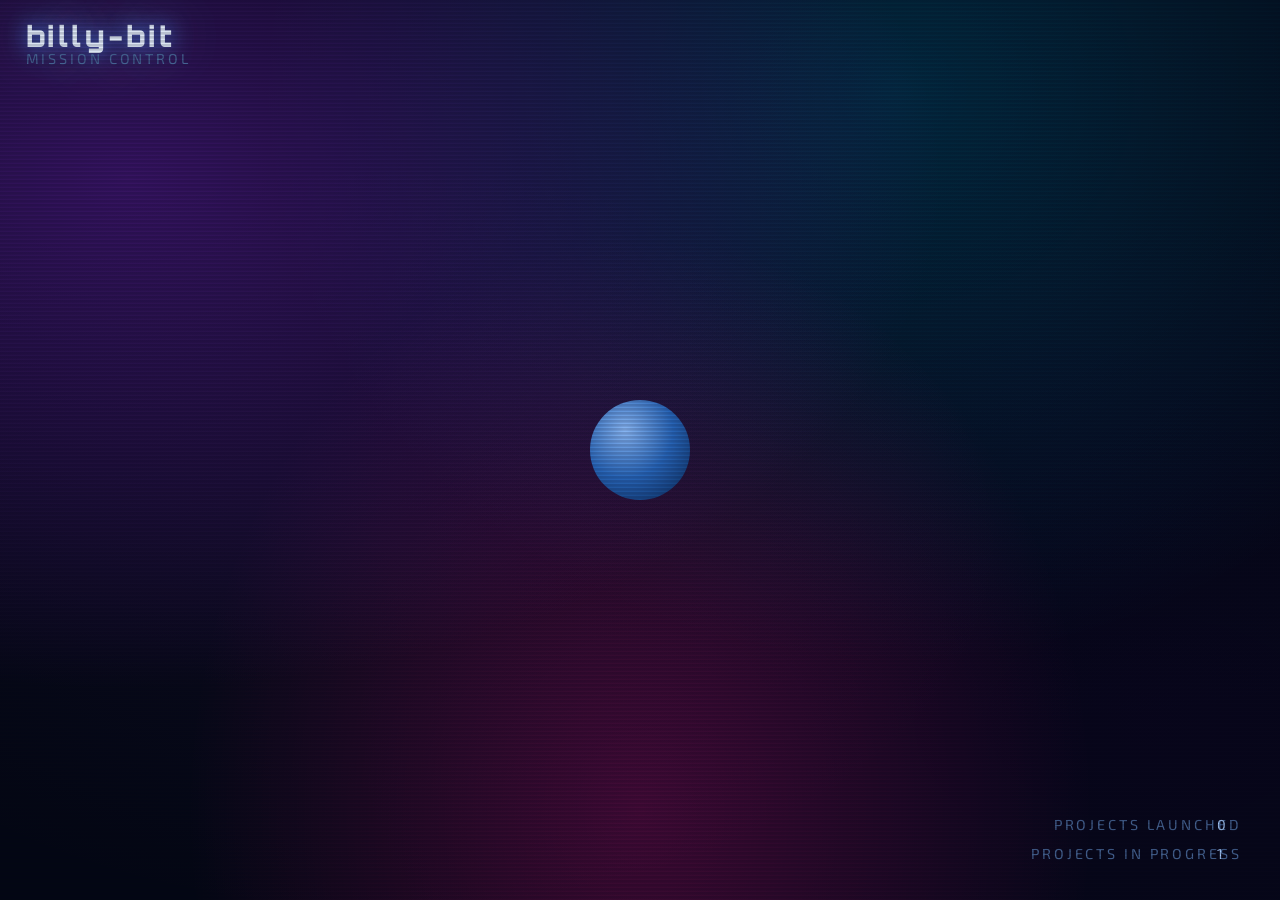
==== index.html @ a6f97881 "Refactor HTML structure and remove comments" ====
<!DOCTYPE html>
<html lang="en">
<head>
    <meta charset="UTF-8">
    <meta name="viewport" content="width=device-width, initial-scale=1.0">
    <title>Billy Bits</title>
    <!-- Basic SEO Meta Tags -->
    <meta name="description" content="Billy Bits is a hub, showcasing all the bits of his journey through code.">
    <meta name="author" content="Billy">

    <!-- Social Media Optimization (Open Graph) -->
    <meta property="og:title" content="Billy Bits - A Hub for Projects and Inspiration">
    <meta property="og:description" content="Discover the bits of Billy's journey through code, including projects, inspirations, and more.">
    <meta property="og:image" content="URL to an image for social media sharing">
    <meta property="og:url" content="billy-bit.com">
    <meta property="og:type" content="website">

    <!-- Favicon and App Icons -->
    <link rel="icon" href="roboicon.ico" type="image/x-icon">
    <link rel="apple-touch-icon" href="apple-touch-icon.png">

    <!-- Font Design -->
    <link rel="preconnect" href="https://fonts.googleapis.com">
    <link rel="preconnect" href="https://fonts.gstatic.com" crossorigin>
    <link href="https://fonts.googleapis.com/css2?family=Orbitron:wght@400..900&display=swap" rel="stylesheet">

    <link rel="preconnect" href="https://fonts.googleapis.com">
    <link rel="preconnect" href="https://fonts.gstatic.com" crossorigin>
    <link href="https://fonts.googleapis.com/css2?family=Exo+2:ital,wght@0,100..900;1,100..900&family=Orbitron:wght@400..900&display=swap" rel="stylesheet">
    <!-- Link to Stylesheet -->
    <link rel="stylesheet" href="styles.css">
</head>
<body>
  <div class="hud-tl">
    <div class="site-name">billy-bit</div>
    <div class="site-sub">mission control</div>
  </div>

  <div class="hud-br">
    <div class="project-details">
      <div class="detail-label">PROJECTS LAUNCHED</div>
      <div class="detail-label">PROJECTS IN PROGRESS</div>
    </div>
    <div class="detail-values">
      <div class="launched-value">0</div>
      <div class="pending-value">1</div>
    </div>
  </div>

  <a href="https://billy-bit.com/about" target="_blank" rel="noopener noreferrer">
    <div class="planet"></div>
  </a>

  <div class="scanlines"></div>
  <script src="scripts.js"></script>
</body>
</html>
---- styles.css ----
* {
  box-sizing: border-box;
  margin: 0;
  padding: 0;
}

body {
  margin: 0;
  padding: 0;
  height: 100vh;
  overflow: hidden;
  background: 
    radial-gradient(ellipse at 10% 20%, rgba(138, 43, 226, 0.4), transparent 50%),
    radial-gradient(ellipse at 90% 80%, rgba(75, 0, 130, 0.08), transparent 50%),
    radial-gradient(ellipse at 50% 90%, rgba(255, 20, 147, 0.26), transparent 50%),
    radial-gradient(ellipse at 70% 10%, rgba(0, 191, 255, 0.2), transparent 50%),
    radial-gradient(ellipse at 30% 60%, rgba(186, 85, 211, 0.05), transparent 50%),
    radial-gradient(ellipse at 80% 40%, rgba(25, 25, 112, 0.03), transparent 50%),
    #040814;
}

.planet {
  position: absolute;
  width: 100px;
  height: 100px;
  top: 50%;
  left: 50%;
  transform: translate(-50%, -50%);
  border-radius: 50%;
  background: radial-gradient(circle at 35% 30%, #90c0ff, #2a6abf 50%, #0a2a5a);
}

.site-name {
  left: 2%;
  top: 2%;
  position: absolute;
  font-family: 'Orbitron', sans-serif;
  font-size: clamp(1rem, 3vw, 1.8rem);
  font-weight: 900;
  color: #e8f2ff;
  letter-spacing: 0.1em;
  text-shadow: 0 0 20px rgba(74,143,255,2), 0 0 60px rgb(169, 204, 255);
}

.site-sub {
  left: 2%;
  top: 5.5%;
  position: absolute;
  font-family: 'Exo 2', sans-serif;
  font-size: clamp(0.6rem, 1.5vw, 0.9rem);
  color: #4a6a9a;
  letter-spacing: 0.2em;
  text-transform: uppercase;
}

.project-details {
  text-align: right;
  right: 3%;
  bottom: 3.5%;
  position: absolute;
  font-family: 'Exo 2', sans-serif;
  font-size: clamp(0.6rem, 1.5vw, 0.9rem);
  color: #4a6a9a;
  letter-spacing: 0.2em;
  text-transform: uppercase;
  line-height: 2;
}

.detail-values {
  text-align: left;
  right: 3%;
  bottom: 3.5%;
  position: absolute;
  font-family: 'Exo 2', sans-serif;
  font-size: clamp(0.6rem, 1.5vw, 0.9rem);
  color: #abcfff;
  letter-spacing: 0.2em;
  text-transform: uppercase;
  line-height: 2;
  transform: translateX(-110%);
}

.scanlines {
  position: fixed;
  inset: 0;
  background: repeating-linear-gradient(
    0deg,
    transparent,
    transparent 0px,
    rgba(0,0,20,0.2) 2px,
    rgba(0,0,20,0.2) 4px
  );
  pointer-events: none;
  z-index: 1000000000000000;
}

@media (max-width: 480px) {
  .project-details,
  .detail-values {
    display: none;
  }
}
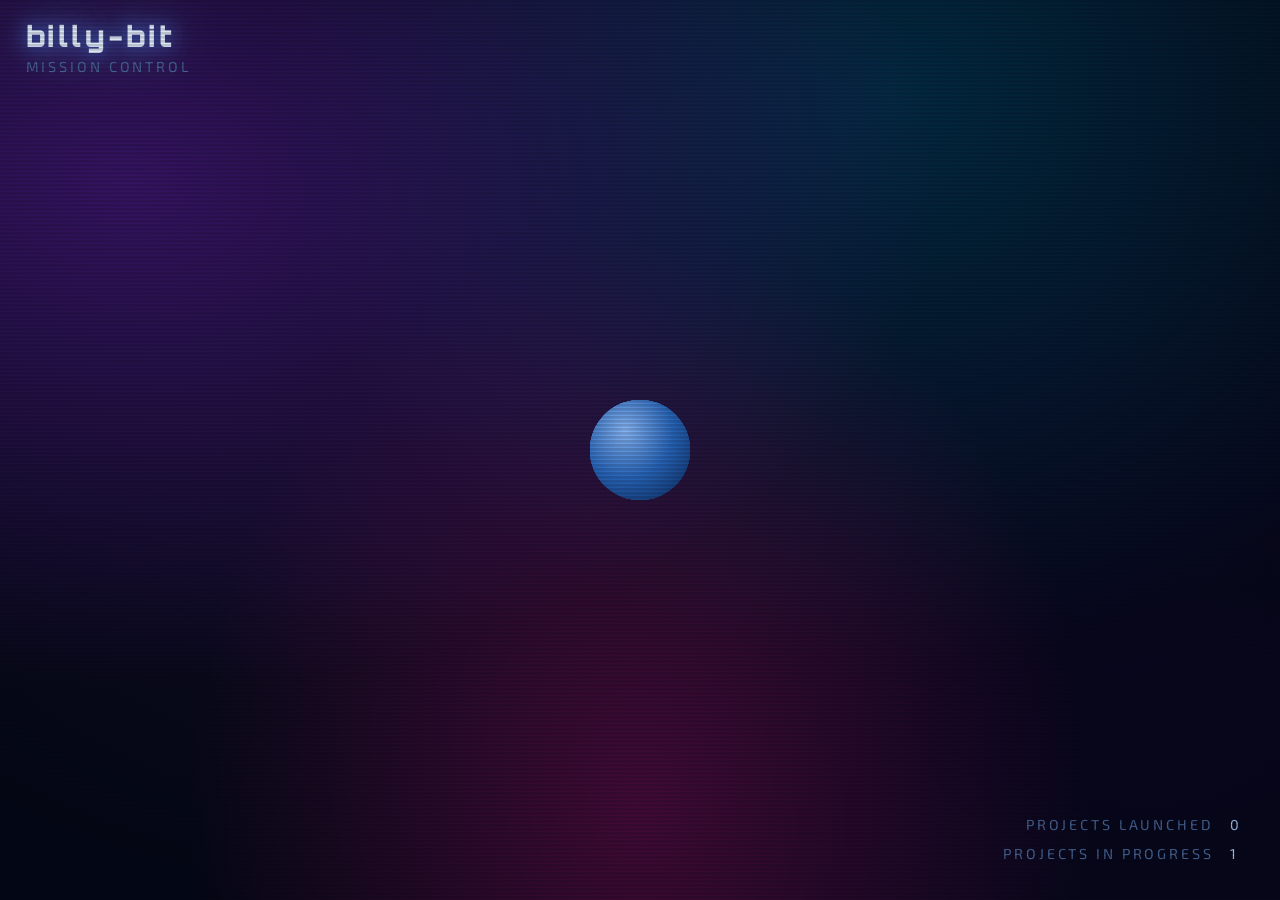
==== commit 740ae787: "Update index.html" ====
--- a/index.html
+++ b/index.html
@@ -4,54 +4,123 @@
     <meta charset="UTF-8">
     <meta name="viewport" content="width=device-width, initial-scale=1.0">
     <title>Billy Bits</title>
-    <!-- Basic SEO Meta Tags -->
-    <meta name="description" content="Billy Bits is a hub, showcasing all the bits of his journey through code.">
+    <meta name="description" content="A space-themed personal hub where every planet is a project. Built to document my coding journey and keep a record of everything I make and learn along the way. If you're just starting out and it feels overwhelming — that's the whole reason this site exists.">
     <meta name="author" content="Billy">
-
-    <!-- Social Media Optimization (Open Graph) -->
-    <meta property="og:title" content="Billy Bits - A Hub for Projects and Inspiration">
-    <meta property="og:description" content="Discover the bits of Billy's journey through code, including projects, inspirations, and more.">
-    <meta property="og:image" content="URL to an image for social media sharing">
-    <meta property="og:url" content="billy-bit.com">
+    <meta property="og:title" content="billy-bit.com">
+    <meta property="og:description" content="I quit learning to code twice. Then I started building things instead. This is where I put everything — and hopefully proof that the doing is the learning.">
+    <meta property="og:image" content="https://billy-bit.com/og-image.jpg">
+    <meta property="og:url" content="https://billy-bit.com">
     <meta property="og:type" content="website">
-
-    <!-- Favicon and App Icons -->
+    <meta name="twitter:card" content="summary_large_image">
+    <meta name="twitter:title" content="billy-bit.com">
+    <meta name="twitter:description" content="I quit learning to code twice. Then I started building things instead. This is where I put everything.">
+    <meta name="twitter:image" content="https://billy-bit.com/og-image.jpg">
     <link rel="icon" href="roboicon.ico" type="image/x-icon">
     <link rel="apple-touch-icon" href="apple-touch-icon.png">
-
-    <!-- Font Design -->
     <link rel="preconnect" href="https://fonts.googleapis.com">
     <link rel="preconnect" href="https://fonts.gstatic.com" crossorigin>
-    <link href="https://fonts.googleapis.com/css2?family=Orbitron:wght@400..900&display=swap" rel="stylesheet">
-
-    <link rel="preconnect" href="https://fonts.googleapis.com">
-    <link rel="preconnect" href="https://fonts.gstatic.com" crossorigin>
-    <link href="https://fonts.googleapis.com/css2?family=Exo+2:ital,wght@0,100..900;1,100..900&family=Orbitron:wght@400..900&display=swap" rel="stylesheet">
-    <!-- Link to Stylesheet -->
+    <link href="https://fonts.googleapis.com/css2?family=Orbitron:wght@400..900&family=Exo+2:ital,wght@0,100..900;1,100..900&display=swap" rel="stylesheet">
     <link rel="stylesheet" href="styles.css">
 </head>
 <body>
-  <div class="hud-tl">
-    <div class="site-name">billy-bit</div>
-    <div class="site-sub">mission control</div>
-  </div>
 
-  <div class="hud-br">
-    <div class="project-details">
-      <div class="detail-label">PROJECTS LAUNCHED</div>
-      <div class="detail-label">PROJECTS IN PROGRESS</div>
+    <div class="hud-tl">
+        <div class="site-name">billy-bit</div>
+        <div class="site-sub">mission control</div>
     </div>
-    <div class="detail-values">
-      <div class="launched-value">0</div>
-      <div class="pending-value">1</div>
+
+    <div class="hud-br">
+        <div class="project-details">
+            <div class="detail-label">PROJECTS LAUNCHED</div>
+            <div class="detail-label">PROJECTS IN PROGRESS</div>
+        </div>
+        <div class="detail-values">
+            <div class="launched-value">0</div>
+            <div class="pending-value">1</div>
+        </div>
     </div>
-  </div>
 
-  <a href="https://billy-bit.com/about" target="_blank" rel="noopener noreferrer">
-    <div class="planet"></div>
-  </a>
+    <div class="solar-system">
 
-  <div class="scanlines"></div>
-  <script src="scripts.js"></script>
+        <a href="https://billy-bit.com/about" target="_blank" rel="noopener noreferrer">
+            <div class="planet planet-center"></div>
+        </a>
+
+        <div class="planet-1">
+            <div class="planet-ring"></div>
+            <div class="planet-spinner">
+                <a href="#" class="planet-link">
+                    <div class="planet planet-sm"></div>
+                </a>
+            </div>
+        </div>
+
+        <div class="planet-2">
+            <div class="planet-ring"></div>
+            <div class="planet-spinner">
+                <a href="#" class="planet-link">
+                    <div class="planet planet-md"></div>
+                </a>
+            </div>
+        </div>
+
+        <div class="planet-3">
+            <div class="planet-ring"></div>
+            <div class="planet-spinner">
+                <a href="#" class="planet-link">
+                    <div class="planet planet-sm"></div>
+                </a>
+            </div>
+        </div>
+
+        <div class="planet-4">
+            <div class="planet-ring"></div>
+            <div class="planet-spinner">
+                <a href="#" class="planet-link">
+                    <div class="planet planet-lg"></div>
+                </a>
+            </div>
+        </div>
+
+        <div class="planet-5">
+            <div class="planet-ring"></div>
+            <div class="planet-spinner">
+                <a href="#" class="planet-link">
+                    <div class="planet planet-sm"></div>
+                </a>
+            </div>
+        </div>
+
+        <div class="planet-6">
+            <div class="planet-ring"></div>
+            <div class="planet-spinner">
+                <a href="#" class="planet-link">
+                    <div class="planet planet-md"></div>
+                </a>
+            </div>
+        </div>
+
+        <div class="planet-7">
+            <div class="planet-ring"></div>
+            <div class="planet-spinner">
+                <a href="#" class="planet-link">
+                    <div class="planet planet-sm"></div>
+                </a>
+            </div>
+        </div>
+
+        <div class="planet-8">
+            <div class="planet-ring"></div>
+            <div class="planet-spinner">
+                <a href="#" class="planet-link">
+                    <div class="planet planet-lg"></div>
+                </a>
+            </div>
+        </div>
+
+    </div>
+
+    <div class="scanlines"></div>
+    <script src="scripts.js"></script>
 </body>
 </html>
--- a/styles.css
+++ b/styles.css
@@ -1,102 +1,103 @@
 * {
-  box-sizing: border-box;
-  margin: 0;
-  padding: 0;
+    box-sizing: border-box;
+    margin: 0;
+    padding: 0;
 }
 
 body {
-  margin: 0;
-  padding: 0;
-  height: 100vh;
-  overflow: hidden;
-  background: 
-    radial-gradient(ellipse at 10% 20%, rgba(138, 43, 226, 0.4), transparent 50%),
-    radial-gradient(ellipse at 90% 80%, rgba(75, 0, 130, 0.08), transparent 50%),
-    radial-gradient(ellipse at 50% 90%, rgba(255, 20, 147, 0.26), transparent 50%),
-    radial-gradient(ellipse at 70% 10%, rgba(0, 191, 255, 0.2), transparent 50%),
-    radial-gradient(ellipse at 30% 60%, rgba(186, 85, 211, 0.05), transparent 50%),
-    radial-gradient(ellipse at 80% 40%, rgba(25, 25, 112, 0.03), transparent 50%),
-    #040814;
+    height: 100vh;
+    overflow: hidden;
+    background:
+        radial-gradient(ellipse at 10% 20%, rgba(138, 43, 226, 0.4), transparent 50%),
+        radial-gradient(ellipse at 90% 80%, rgba(75, 0, 130, 0.08), transparent 50%),
+        radial-gradient(ellipse at 50% 90%, rgba(255, 20, 147, 0.26), transparent 50%),
+        radial-gradient(ellipse at 70% 10%, rgba(0, 191, 255, 0.2), transparent 50%),
+        radial-gradient(ellipse at 30% 60%, rgba(186, 85, 211, 0.05), transparent 50%),
+        radial-gradient(ellipse at 80% 40%, rgba(25, 25, 112, 0.03), transparent 50%),
+        #040814;
 }
 
 .planet {
-  position: absolute;
-  width: 100px;
-  height: 100px;
-  top: 50%;
-  left: 50%;
-  transform: translate(-50%, -50%);
-  border-radius: 50%;
-  background: radial-gradient(circle at 35% 30%, #90c0ff, #2a6abf 50%, #0a2a5a);
+    position: absolute;
+    width: 100px;
+    height: 100px;
+    top: 50%;
+    left: 50%;
+    transform: translate(-50%, -50%);
+    border-radius: 50%;
+    background: radial-gradient(circle at 35% 30%, #90c0ff, #2a6abf 50%, #0a2a5a);
+}
+
+.hud-tl {
+    position: fixed;
+    left: 2%;
+    top: 2%;
 }
 
 .site-name {
-  left: 2%;
-  top: 2%;
-  position: absolute;
-  font-family: 'Orbitron', sans-serif;
-  font-size: clamp(1rem, 3vw, 1.8rem);
-  font-weight: 900;
-  color: #e8f2ff;
-  letter-spacing: 0.1em;
-  text-shadow: 0 0 20px rgba(74,143,255,2), 0 0 60px rgb(169, 204, 255);
+    font-family: 'Orbitron', sans-serif;
+    font-size: clamp(1rem, 3vw, 1.8rem);
+    font-weight: 900;
+    color: #e8f2ff;
+    letter-spacing: 0.1em;
+    text-shadow: 0 0 20px rgba(74,143,255,2), 0 0 60px rgb(169, 204, 255);
 }
 
 .site-sub {
-  left: 2%;
-  top: 5.5%;
-  position: absolute;
-  font-family: 'Exo 2', sans-serif;
-  font-size: clamp(0.6rem, 1.5vw, 0.9rem);
-  color: #4a6a9a;
-  letter-spacing: 0.2em;
-  text-transform: uppercase;
+    font-family: 'Exo 2', sans-serif;
+    font-size: clamp(0.6rem, 1.5vw, 0.9rem);
+    color: #4a6a9a;
+    letter-spacing: 0.2em;
+    text-transform: uppercase;
+    margin-top: 0.25rem;
+}
+
+.hud-br {
+    position: fixed;
+    right: 3%;
+    bottom: 3.5%;
+    display: flex;
+    flex-direction: row;
+    align-items: flex-end;
+    gap: 1rem;
 }
 
 .project-details {
-  text-align: right;
-  right: 3%;
-  bottom: 3.5%;
-  position: absolute;
-  font-family: 'Exo 2', sans-serif;
-  font-size: clamp(0.6rem, 1.5vw, 0.9rem);
-  color: #4a6a9a;
-  letter-spacing: 0.2em;
-  text-transform: uppercase;
-  line-height: 2;
+    text-align: right;
+    font-family: 'Exo 2', sans-serif;
+    font-size: clamp(0.6rem, 1.5vw, 0.9rem);
+    color: #4a6a9a;
+    letter-spacing: 0.2em;
+    text-transform: uppercase;
+    line-height: 2;
 }
 
 .detail-values {
-  text-align: left;
-  right: 3%;
-  bottom: 3.5%;
-  position: absolute;
-  font-family: 'Exo 2', sans-serif;
-  font-size: clamp(0.6rem, 1.5vw, 0.9rem);
-  color: #abcfff;
-  letter-spacing: 0.2em;
-  text-transform: uppercase;
-  line-height: 2;
-  transform: translateX(-110%);
+    text-align: left;
+    font-family: 'Exo 2', sans-serif;
+    font-size: clamp(0.6rem, 1.5vw, 0.9rem);
+    color: #abcfff;
+    letter-spacing: 0.2em;
+    text-transform: uppercase;
+    line-height: 2;
 }
 
 .scanlines {
-  position: fixed;
-  inset: 0;
-  background: repeating-linear-gradient(
-    0deg,
-    transparent,
-    transparent 0px,
-    rgba(0,0,20,0.2) 2px,
-    rgba(0,0,20,0.2) 4px
-  );
-  pointer-events: none;
-  z-index: 1000000000000000;
+    position: fixed;
+    inset: 0;
+    background: repeating-linear-gradient(
+        0deg,
+        transparent,
+        transparent 0px,
+        rgba(0,0,20,0.2) 2px,
+        rgba(0,0,20,0.2) 4px
+    );
+    pointer-events: none;
+    z-index: 1000000000000000;
 }
 
 @media (max-width: 480px) {
-  .project-details,
-  .detail-values {
-    display: none;
-  }
+    .hud-br {
+        display: none;
+    }
 }
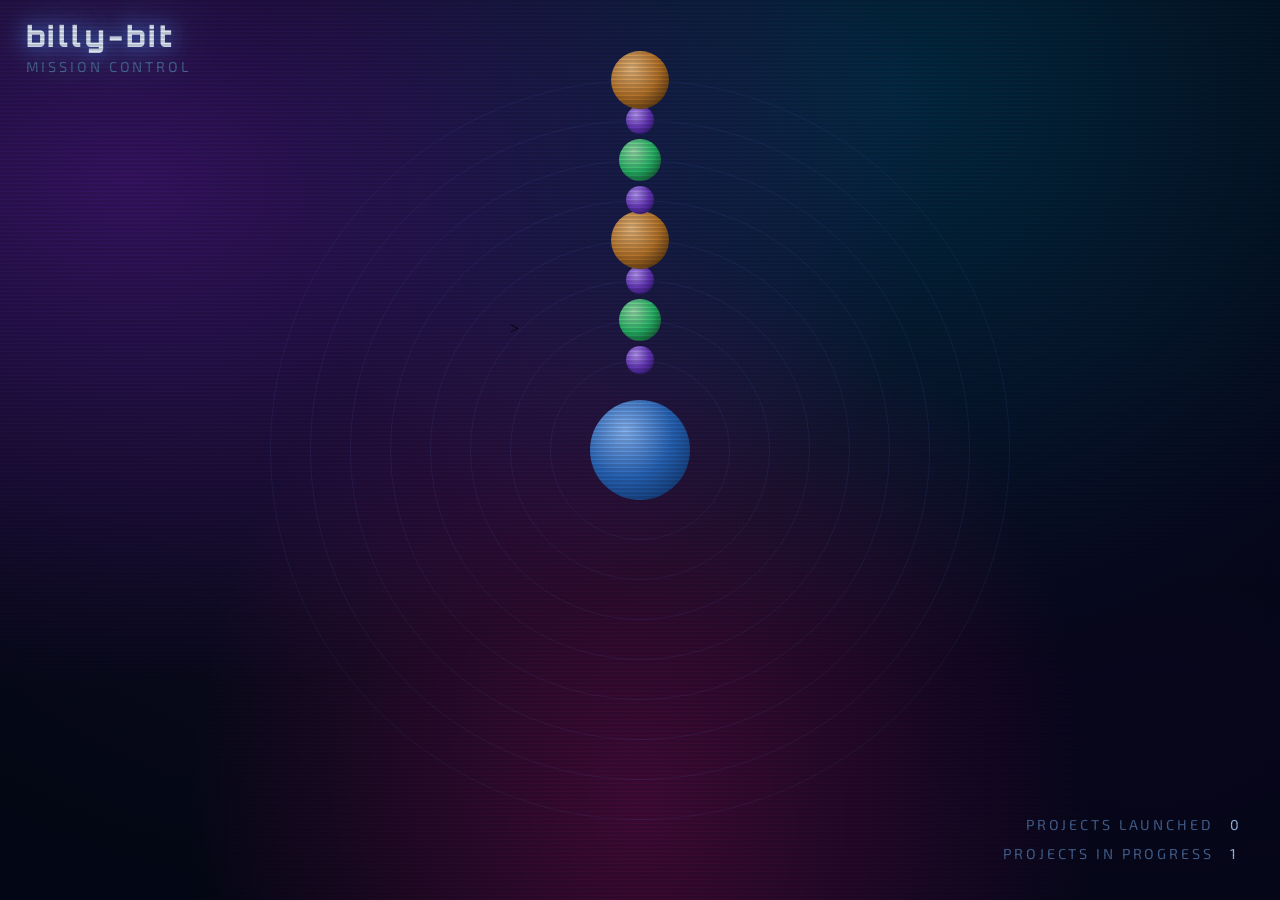
==== commit 64936eaa: "Update index.html" ====
--- a/index.html
+++ b/index.html
@@ -55,7 +55,7 @@
             </div>
         </div>
 
-        <div class="planet-2">
+        <div class="planet-2" onclick="window.location.href='https://billy-bit.com/glasshouse-mountains'">>
             <div class="planet-ring"></div>
             <div class="planet-spinner">
                 <a href="#" class="planet-link">
--- a/styles.css
+++ b/styles.css
@@ -17,7 +17,14 @@
         #040814;
 }
 
-.planet {
+.solar-system {
+    position: absolute;
+    top: 50%;
+    left: 50%;
+    transform: translate(-50%, -50%);
+}
+
+.planet-center {
     position: absolute;
     width: 100px;
     height: 100px;
@@ -26,6 +33,115 @@
     transform: translate(-50%, -50%);
     border-radius: 50%;
     background: radial-gradient(circle at 35% 30%, #90c0ff, #2a6abf 50%, #0a2a5a);
+    z-index: 10;
+    cursor: pointer;
+    transition: box-shadow 0.3s;
+}
+
+.planet-center:hover {
+    box-shadow: 0 0 30px rgba(74, 143, 255, 0.6);
+}
+
+.planet-1,
+.planet-2,
+.planet-3,
+.planet-4,
+.planet-5,
+.planet-6,
+.planet-7,
+.planet-8 {
+    position: absolute;
+    top: 40%;
+    left: 50%;
+    transform: translate(-50%, -50%);
+    border-radius: 50%;
+}
+
+.planet-1 { width: 180px;  height: 180px; }
+.planet-2 { width: 260px;  height: 260px; }
+.planet-3 { width: 340px;  height: 340px; }
+.planet-4 { width: 420px;  height: 420px; }
+.planet-5 { width: 500px;  height: 500px; }
+.planet-6 { width: 580px;  height: 580px; }
+.planet-7 { width: 660px;  height: 660px; }
+.planet-8 { width: 740px;  height: 740px; }
+
+.planet-ring {
+    position: absolute;
+    inset: 0;
+    border-radius: 50%;
+    border: 1px solid rgba(100, 150, 255, 0.1);
+}
+
+.planet-spinner {
+    position: absolute;
+    inset: 0;
+    border-radius: 50%;
+    animation: planet-spin linear infinite;
+}
+
+.planet-1 .planet-spinner { animation-duration: 12s; }
+.planet-2 .planet-spinner { animation-duration: 18s; }
+.planet-3 .planet-spinner { animation-duration: 25s; }
+.planet-4 .planet-spinner { animation-duration: 33s; }
+.planet-5 .planet-spinner { animation-duration: 42s; }
+.planet-6 .planet-spinner { animation-duration: 52s; }
+.planet-7 .planet-spinner { animation-duration: 63s; }
+.planet-8 .planet-spinner { animation-duration: 75s; }
+
+@keyframes planet-spin {
+    from { transform: rotate(0deg); }
+    to   { transform: rotate(360deg); }
+}
+
+.planet-link {
+    position: absolute;
+    top: 0;
+    left: 50%;
+    transform: translate(-50%, -50%);
+    display: block;
+}
+
+.planet {
+    border-radius: 50%;
+    transition: box-shadow 0.3s;
+    animation: counter-spin linear infinite;
+}
+
+.planet-1 .planet { animation-duration: 12s; }
+.planet-2 .planet { animation-duration: 18s; }
+.planet-3 .planet { animation-duration: 25s; }
+.planet-4 .planet { animation-duration: 33s; }
+.planet-5 .planet { animation-duration: 42s; }
+.planet-6 .planet { animation-duration: 52s; }
+.planet-7 .planet { animation-duration: 63s; }
+.planet-8 .planet { animation-duration: 75s; }
+
+@keyframes counter-spin {
+    from { transform: rotate(0deg); }
+    to   { transform: rotate(-360deg); }
+}
+
+.planet:hover {
+    box-shadow: 0 0 20px rgba(74, 143, 255, 0.5);
+}
+
+.planet-sm {
+    width: 28px;
+    height: 28px;
+    background: radial-gradient(circle at 35% 30%, #c0a0ff, #6a3abf 50%, #1a0a4a);
+}
+
+.planet-md {
+    width: 42px;
+    height: 42px;
+    background: radial-gradient(circle at 35% 30%, #a0e8b0, #2abf6a 50%, #0a2a1a);
+}
+
+.planet-lg {
+    width: 58px;
+    height: 58px;
+    background: radial-gradient(circle at 35% 30%, #f0c080, #bf7a2a 50%, #2a1a00);
 }
 
 .hud-tl {
@@ -97,7 +213,5 @@
 }
 
 @media (max-width: 480px) {
-    .hud-br {
-        display: none;
-    }
-}
+    .hud-br { display: none; }
+}
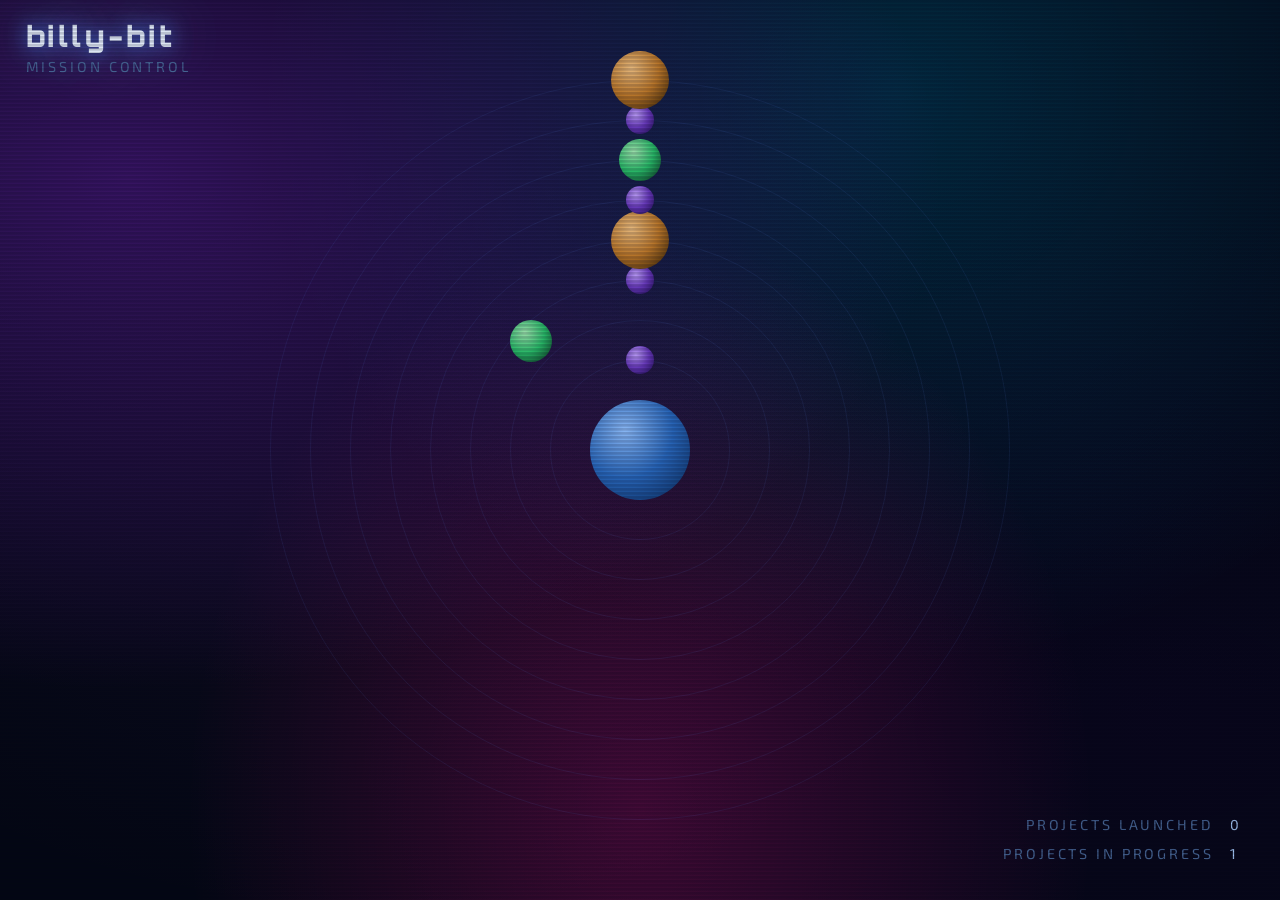
==== commit 08f17628: "Update index.html" ====
--- a/index.html
+++ b/index.html
@@ -55,12 +55,10 @@
             </div>
         </div>
 
-        <div class="planet-2" onclick="window.location.href='https://billy-bit.com/glasshouse-mountains'">>
+        <div class="planet-2">
             <div class="planet-ring"></div>
             <div class="planet-spinner">
-                <a href="#" class="planet-link">
-                    <div class="planet planet-md"></div>
-                </a>
+                <div class="planet planet-md" onclick="window.location.href='https://billy-bit.com/glasshouse-mountains'"></div>
             </div>
         </div>
 
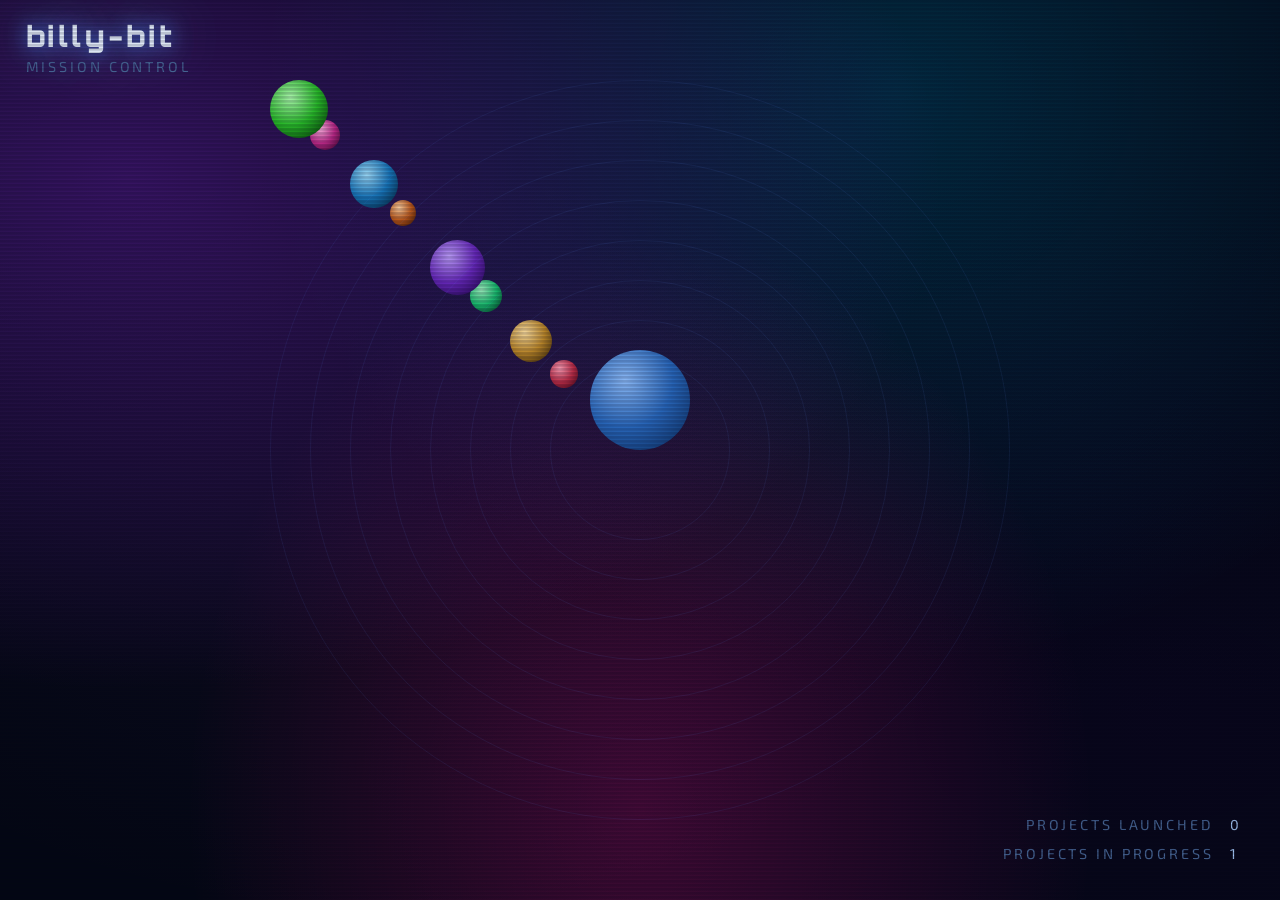
==== commit fe0b0239: "Update index.html" ====
--- a/index.html
+++ b/index.html
@@ -49,9 +49,7 @@
         <div class="planet-1">
             <div class="planet-ring"></div>
             <div class="planet-spinner">
-                <a href="#" class="planet-link">
-                    <div class="planet planet-sm"></div>
-                </a>
+                <div class="planet planet-sm"></div>
             </div>
         </div>
 
@@ -65,54 +63,42 @@
         <div class="planet-3">
             <div class="planet-ring"></div>
             <div class="planet-spinner">
-                <a href="#" class="planet-link">
-                    <div class="planet planet-sm"></div>
-                </a>
+                <div class="planet planet-sm"></div>
             </div>
         </div>
 
         <div class="planet-4">
             <div class="planet-ring"></div>
             <div class="planet-spinner">
-                <a href="#" class="planet-link">
-                    <div class="planet planet-lg"></div>
-                </a>
+                <div class="planet planet-lg"></div>
             </div>
         </div>
 
         <div class="planet-5">
             <div class="planet-ring"></div>
             <div class="planet-spinner">
-                <a href="#" class="planet-link">
-                    <div class="planet planet-sm"></div>
-                </a>
+                <div class="planet planet-sm"></div>
             </div>
         </div>
 
         <div class="planet-6">
             <div class="planet-ring"></div>
             <div class="planet-spinner">
-                <a href="#" class="planet-link">
-                    <div class="planet planet-md"></div>
-                </a>
+                <div class="planet planet-md"></div>
             </div>
         </div>
 
         <div class="planet-7">
             <div class="planet-ring"></div>
             <div class="planet-spinner">
-                <a href="#" class="planet-link">
-                    <div class="planet planet-sm"></div>
-                </a>
+                <div class="planet planet-sm"></div>
             </div>
         </div>
 
         <div class="planet-8">
             <div class="planet-ring"></div>
             <div class="planet-spinner">
-                <a href="#" class="planet-link">
-                    <div class="planet planet-lg"></div>
-                </a>
+                <div class="planet planet-lg"></div>
             </div>
         </div>
 
--- a/styles.css
+++ b/styles.css
@@ -51,7 +51,7 @@
 .planet-7,
 .planet-8 {
     position: absolute;
-    top: 40%;
+    top: 50%;
     left: 50%;
     transform: translate(-50%, -50%);
     border-radius: 50%;
@@ -74,20 +74,21 @@
 }
 
 .planet-spinner {
+    pointer-events: none;
     position: absolute;
     inset: 0;
     border-radius: 50%;
     animation: planet-spin linear infinite;
 }
 
-.planet-1 .planet-spinner { animation-duration: 12s; }
-.planet-2 .planet-spinner { animation-duration: 18s; }
-.planet-3 .planet-spinner { animation-duration: 25s; }
-.planet-4 .planet-spinner { animation-duration: 33s; }
-.planet-5 .planet-spinner { animation-duration: 42s; }
-.planet-6 .planet-spinner { animation-duration: 52s; }
-.planet-7 .planet-spinner { animation-duration: 63s; }
-.planet-8 .planet-spinner { animation-duration: 75s; }
+.planet-1 .planet-spinner { animation-duration: 12s; animation-delay: -3s; }
+.planet-2 .planet-spinner { animation-duration: 18s; animation-delay: -7s; }
+.planet-3 .planet-spinner { animation-duration: 25s; animation-delay: -11s; }
+.planet-4 .planet-spinner { animation-duration: 33s; animation-delay: -5s; }
+.planet-5 .planet-spinner { animation-duration: 42s; animation-delay: -19s; }
+.planet-6 .planet-spinner { animation-duration: 52s; animation-delay: -23s; }
+.planet-7 .planet-spinner { animation-duration: 63s; animation-delay: -31s; }
+.planet-8 .planet-spinner { animation-duration: 75s; animation-delay: -14s; }
 
 @keyframes planet-spin {
     from { transform: rotate(0deg); }
@@ -106,16 +107,20 @@
     border-radius: 50%;
     transition: box-shadow 0.3s;
     animation: counter-spin linear infinite;
-}
-
-.planet-1 .planet { animation-duration: 12s; }
-.planet-2 .planet { animation-duration: 18s; }
-.planet-3 .planet { animation-duration: 25s; }
-.planet-4 .planet { animation-duration: 33s; }
-.planet-5 .planet { animation-duration: 42s; }
-.planet-6 .planet { animation-duration: 52s; }
-.planet-7 .planet { animation-duration: 63s; }
-.planet-8 .planet { animation-duration: 75s; }
+    cursor: pointer;
+    pointer-events: all;
+    position: relative;
+    z-index: 10;
+}
+
+.planet-1 .planet { animation-duration: 12s; animation-delay: -3s; }
+.planet-2 .planet { animation-duration: 18s; animation-delay: -7s; }
+.planet-3 .planet { animation-duration: 25s; animation-delay: -11s; }
+.planet-4 .planet { animation-duration: 33s; animation-delay: -5s; }
+.planet-5 .planet { animation-duration: 42s; animation-delay: -19s; }
+.planet-6 .planet { animation-duration: 52s; animation-delay: -23s; }
+.planet-7 .planet { animation-duration: 63s; animation-delay: -31s; }
+.planet-8 .planet { animation-duration: 75s; animation-delay: -14s; }
 
 @keyframes counter-spin {
     from { transform: rotate(0deg); }
@@ -126,22 +131,37 @@
     box-shadow: 0 0 20px rgba(74, 143, 255, 0.5);
 }
 
-.planet-sm {
-    width: 28px;
-    height: 28px;
-    background: radial-gradient(circle at 35% 30%, #c0a0ff, #6a3abf 50%, #1a0a4a);
-}
-
-.planet-md {
-    width: 42px;
-    height: 42px;
-    background: radial-gradient(circle at 35% 30%, #a0e8b0, #2abf6a 50%, #0a2a1a);
-}
-
-.planet-lg {
-    width: 58px;
-    height: 58px;
-    background: radial-gradient(circle at 35% 30%, #f0c080, #bf7a2a 50%, #2a1a00);
+.planet-1 .planet {
+    width: 28px; height: 28px;
+    background: radial-gradient(circle at 35% 30%, #ff9eb5, #c0304a 50%, #3a0010);
+}
+.planet-2 .planet {
+    width: 42px; height: 42px;
+    background: radial-gradient(circle at 35% 30%, #ffe0a0, #bf8a2a 50%, #2a1a00);
+}
+.planet-3 .planet {
+    width: 32px; height: 32px;
+    background: radial-gradient(circle at 35% 30%, #a0f0c0, #1abf70 50%, #002a18);
+}
+.planet-4 .planet {
+    width: 55px; height: 55px;
+    background: radial-gradient(circle at 35% 30%, #c0a0ff, #6a2abf 50%, #1a0040);
+}
+.planet-5 .planet {
+    width: 26px; height: 26px;
+    background: radial-gradient(circle at 35% 30%, #ffd0a0, #bf5a1a 50%, #2a0e00);
+}
+.planet-6 .planet {
+    width: 48px; height: 48px;
+    background: radial-gradient(circle at 35% 30%, #a0e0ff, #1a7abf 50%, #001a2a);
+}
+.planet-7 .planet {
+    width: 30px; height: 30px;
+    background: radial-gradient(circle at 35% 30%, #ffb0e0, #bf2a8a 50%, #2a0020);
+}
+.planet-8 .planet {
+    width: 58px; height: 58px;
+    background: radial-gradient(circle at 35% 30%, #b0ffb0, #2abf2a 50%, #002a00);
 }
 
 .hud-tl {
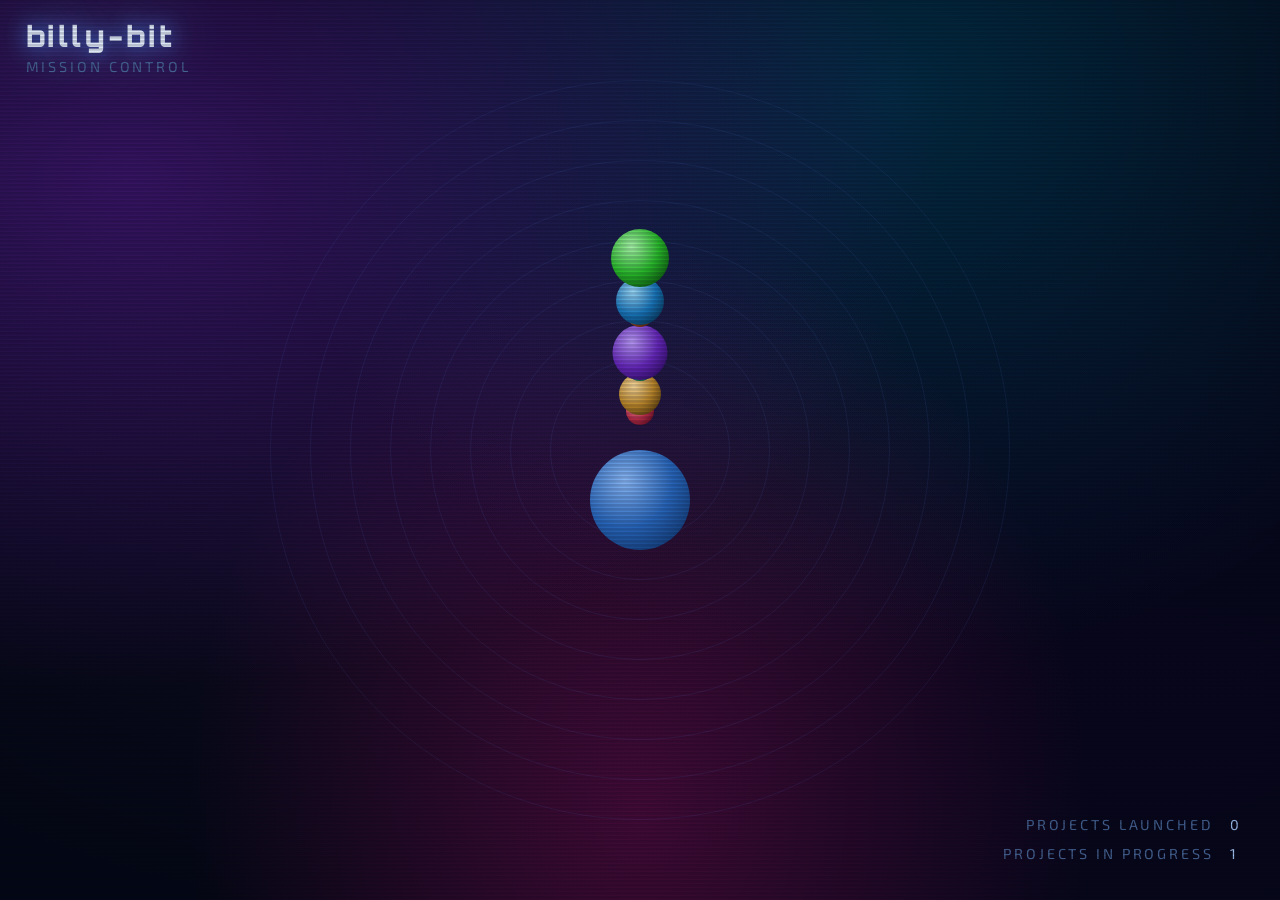
==== commit 69c81669: "Update index.html" ====
--- a/index.html
+++ b/index.html
@@ -46,60 +46,36 @@
             <div class="planet planet-center"></div>
         </a>
 
-        <div class="planet-1">
-            <div class="planet-ring"></div>
-            <div class="planet-spinner">
-                <div class="planet planet-sm"></div>
-            </div>
+        <div class="orbit orbit-1">
+            <div class="planet p1" onclick="window.location.href='#'"></div>
         </div>
 
-        <div class="planet-2">
-            <div class="planet-ring"></div>
-            <div class="planet-spinner">
-                <div class="planet planet-md" onclick="window.location.href='https://billy-bit.com/glasshouse-mountains'"></div>
-            </div>
+        <div class="orbit orbit-2">
+            <div class="planet p2" onclick="window.location.href='https://billy-bit.com/glasshouse-mountains'"></div>
         </div>
 
-        <div class="planet-3">
-            <div class="planet-ring"></div>
-            <div class="planet-spinner">
-                <div class="planet planet-sm"></div>
-            </div>
+        <div class="orbit orbit-3">
+            <div class="planet p3" onclick="window.location.href='#'"></div>
         </div>
 
-        <div class="planet-4">
-            <div class="planet-ring"></div>
-            <div class="planet-spinner">
-                <div class="planet planet-lg"></div>
-            </div>
+        <div class="orbit orbit-4">
+            <div class="planet p4" onclick="window.location.href='#'"></div>
         </div>
 
-        <div class="planet-5">
-            <div class="planet-ring"></div>
-            <div class="planet-spinner">
-                <div class="planet planet-sm"></div>
-            </div>
+        <div class="orbit orbit-5">
+            <div class="planet p5" onclick="window.location.href='#'"></div>
         </div>
 
-        <div class="planet-6">
-            <div class="planet-ring"></div>
-            <div class="planet-spinner">
-                <div class="planet planet-md"></div>
-            </div>
+        <div class="orbit orbit-6">
+            <div class="planet p6" onclick="window.location.href='#'"></div>
         </div>
 
-        <div class="planet-7">
-            <div class="planet-ring"></div>
-            <div class="planet-spinner">
-                <div class="planet planet-sm"></div>
-            </div>
+        <div class="orbit orbit-7">
+            <div class="planet p7" onclick="window.location.href='#'"></div>
         </div>
 
-        <div class="planet-8">
-            <div class="planet-ring"></div>
-            <div class="planet-spinner">
-                <div class="planet planet-lg"></div>
-            </div>
+        <div class="orbit orbit-8">
+            <div class="planet p8" onclick="window.location.href='#'"></div>
         </div>
 
     </div>
--- a/styles.css
+++ b/styles.css
@@ -17,6 +17,7 @@
         #040814;
 }
 
+/* ── SOLAR SYSTEM CENTRE ── */
 .solar-system {
     position: absolute;
     top: 50%;
@@ -24,6 +25,7 @@
     transform: translate(-50%, -50%);
 }
 
+/* ── CENTRE PLANET ── */
 .planet-center {
     position: absolute;
     width: 100px;
@@ -42,128 +44,88 @@
     box-shadow: 0 0 30px rgba(74, 143, 255, 0.6);
 }
 
-.planet-1,
-.planet-2,
-.planet-3,
-.planet-4,
-.planet-5,
-.planet-6,
-.planet-7,
-.planet-8 {
+/* ── ORBIT RINGS ── */
+/* Each orbit is a circle centred on the solar system.
+   It spins, and the planet sits at the top of it. */
+.orbit {
     position: absolute;
     top: 50%;
     left: 50%;
-    transform: translate(-50%, -50%);
-    border-radius: 50%;
-}
-
-.planet-1 { width: 180px;  height: 180px; }
-.planet-2 { width: 260px;  height: 260px; }
-.planet-3 { width: 340px;  height: 340px; }
-.planet-4 { width: 420px;  height: 420px; }
-.planet-5 { width: 500px;  height: 500px; }
-.planet-6 { width: 580px;  height: 580px; }
-.planet-7 { width: 660px;  height: 660px; }
-.planet-8 { width: 740px;  height: 740px; }
-
-.planet-ring {
-    position: absolute;
-    inset: 0;
     border-radius: 50%;
     border: 1px solid rgba(100, 150, 255, 0.1);
-}
-
-.planet-spinner {
+    animation: spin linear infinite;
+    /* shift up by half height so planet starts at top */
+    transform: translate(-50%, -50%);
     pointer-events: none;
-    position: absolute;
-    inset: 0;
+}
+
+.orbit-1 { width: 180px; height: 180px; animation-duration: 12s; animation-delay: -3s; }
+.orbit-2 { width: 260px; height: 260px; animation-duration: 18s; animation-delay: -7s; }
+.orbit-3 { width: 340px; height: 340px; animation-duration: 25s; animation-delay: -11s; }
+.orbit-4 { width: 420px; height: 420px; animation-duration: 33s; animation-delay: -5s; }
+.orbit-5 { width: 500px; height: 500px; animation-duration: 42s; animation-delay: -19s; }
+.orbit-6 { width: 580px; height: 580px; animation-duration: 52s; animation-delay: -23s; }
+.orbit-7 { width: 660px; height: 660px; animation-duration: 63s; animation-delay: -31s; }
+.orbit-8 { width: 740px; height: 740px; animation-duration: 75s; animation-delay: -14s; }
+
+@keyframes spin {
+    from { transform: translate(-50%, -50%) rotate(0deg); }
+    to   { transform: translate(-50%, -50%) rotate(360deg); }
+}
+
+/* ── PLANETS ── */
+/* Planet sits at top-centre of its orbit ring */
+.planet {
+    position: absolute;
+    top: 20%;
+    left: 50%;
+    transform: translateX(-50%);
     border-radius: 50%;
-    animation: planet-spin linear infinite;
-}
-
-.planet-1 .planet-spinner { animation-duration: 12s; animation-delay: -3s; }
-.planet-2 .planet-spinner { animation-duration: 18s; animation-delay: -7s; }
-.planet-3 .planet-spinner { animation-duration: 25s; animation-delay: -11s; }
-.planet-4 .planet-spinner { animation-duration: 33s; animation-delay: -5s; }
-.planet-5 .planet-spinner { animation-duration: 42s; animation-delay: -19s; }
-.planet-6 .planet-spinner { animation-duration: 52s; animation-delay: -23s; }
-.planet-7 .planet-spinner { animation-duration: 63s; animation-delay: -31s; }
-.planet-8 .planet-spinner { animation-duration: 75s; animation-delay: -14s; }
-
-@keyframes planet-spin {
-    from { transform: rotate(0deg); }
-    to   { transform: rotate(360deg); }
-}
-
-.planet-link {
-    position: absolute;
-    top: 0;
-    left: 50%;
-    transform: translate(-50%, -50%);
-    display: block;
-}
-
-.planet {
-    border-radius: 50%;
-    transition: box-shadow 0.3s;
-    animation: counter-spin linear infinite;
     cursor: pointer;
     pointer-events: all;
-    position: relative;
+    transition: box-shadow 0.3s;
     z-index: 10;
-}
-
-.planet-1 .planet { animation-duration: 12s; animation-delay: -3s; }
-.planet-2 .planet { animation-duration: 18s; animation-delay: -7s; }
-.planet-3 .planet { animation-duration: 25s; animation-delay: -11s; }
-.planet-4 .planet { animation-duration: 33s; animation-delay: -5s; }
-.planet-5 .planet { animation-duration: 42s; animation-delay: -19s; }
-.planet-6 .planet { animation-duration: 52s; animation-delay: -23s; }
-.planet-7 .planet { animation-duration: 63s; animation-delay: -31s; }
-.planet-8 .planet { animation-duration: 75s; animation-delay: -14s; }
-
-@keyframes counter-spin {
-    from { transform: rotate(0deg); }
-    to   { transform: rotate(-360deg); }
 }
 
 .planet:hover {
     box-shadow: 0 0 20px rgba(74, 143, 255, 0.5);
 }
 
-.planet-1 .planet {
+/* Planet sizes and colours — your originals preserved exactly */
+.p1 {
     width: 28px; height: 28px;
     background: radial-gradient(circle at 35% 30%, #ff9eb5, #c0304a 50%, #3a0010);
 }
-.planet-2 .planet {
+.p2 {
     width: 42px; height: 42px;
     background: radial-gradient(circle at 35% 30%, #ffe0a0, #bf8a2a 50%, #2a1a00);
 }
-.planet-3 .planet {
+.p3 {
     width: 32px; height: 32px;
     background: radial-gradient(circle at 35% 30%, #a0f0c0, #1abf70 50%, #002a18);
 }
-.planet-4 .planet {
+.p4 {
     width: 55px; height: 55px;
     background: radial-gradient(circle at 35% 30%, #c0a0ff, #6a2abf 50%, #1a0040);
 }
-.planet-5 .planet {
+.p5 {
     width: 26px; height: 26px;
     background: radial-gradient(circle at 35% 30%, #ffd0a0, #bf5a1a 50%, #2a0e00);
 }
-.planet-6 .planet {
+.p6 {
     width: 48px; height: 48px;
     background: radial-gradient(circle at 35% 30%, #a0e0ff, #1a7abf 50%, #001a2a);
 }
-.planet-7 .planet {
+.p7 {
     width: 30px; height: 30px;
     background: radial-gradient(circle at 35% 30%, #ffb0e0, #bf2a8a 50%, #2a0020);
 }
-.planet-8 .planet {
+.p8 {
     width: 58px; height: 58px;
     background: radial-gradient(circle at 35% 30%, #b0ffb0, #2abf2a 50%, #002a00);
 }
 
+/* ── HUD ── */
 .hud-tl {
     position: fixed;
     left: 2%;
@@ -218,6 +180,7 @@
     line-height: 2;
 }
 
+/* ── SCANLINES ── */
 .scanlines {
     position: fixed;
     inset: 0;
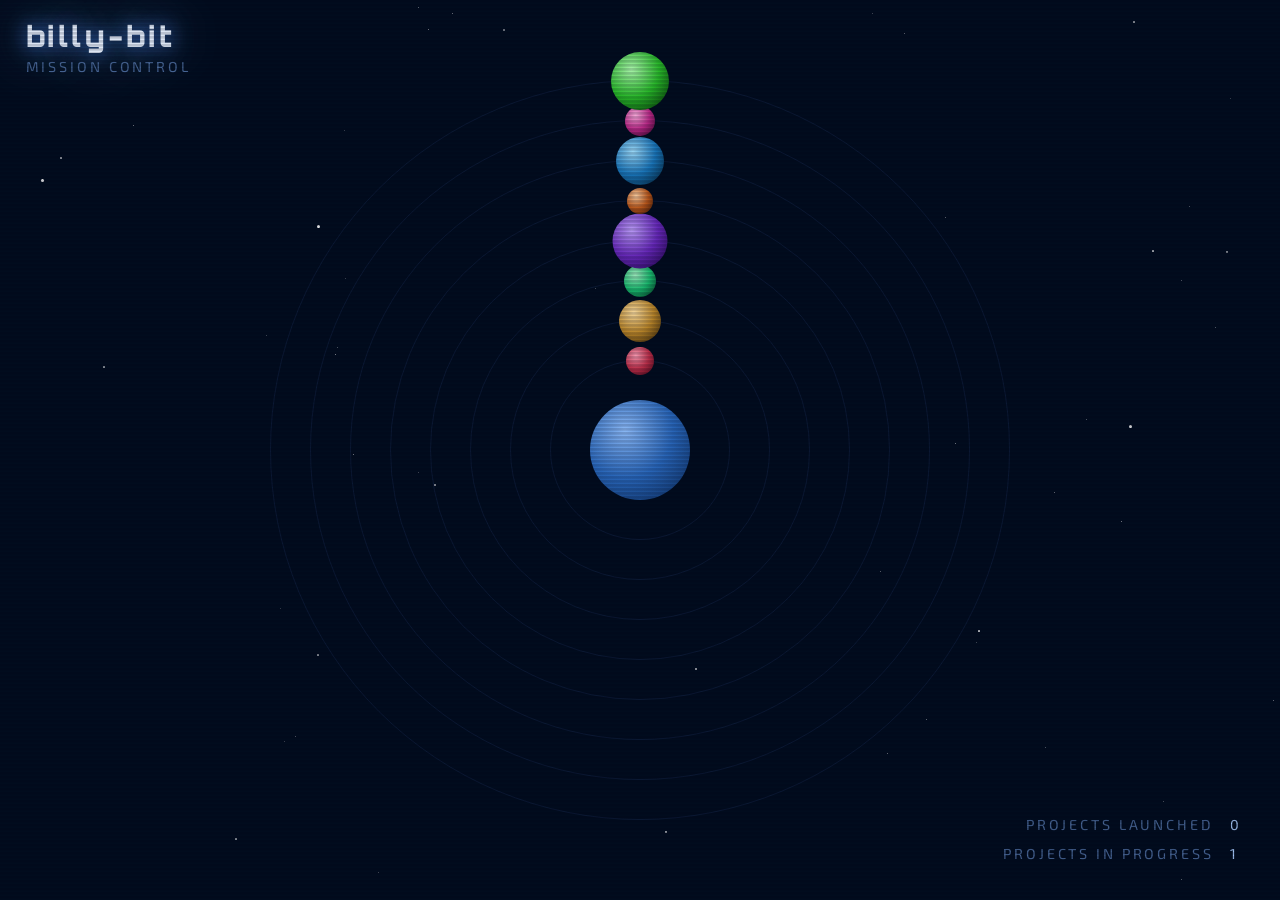
==== commit 7d2f4ae8: "Update index.html" ====
--- a/index.html
+++ b/index.html
@@ -3,7 +3,7 @@
 <head>
     <meta charset="UTF-8">
     <meta name="viewport" content="width=device-width, initial-scale=1.0">
-    <title>Billy Bits</title>
+    <title>billy-bit</title>
     <meta name="description" content="A space-themed personal hub where every planet is a project. Built to document my coding journey and keep a record of everything I make and learn along the way. If you're just starting out and it feels overwhelming — that's the whole reason this site exists.">
     <meta name="author" content="Billy">
     <meta property="og:title" content="billy-bit.com">
@@ -39,7 +39,9 @@
             <div class="pending-value">1</div>
         </div>
     </div>
-
+    <div class="stars-small"></div>
+  <div class="stars-medium"></div>
+  <div class="stars-large"></div>
     <div class="solar-system">
 
         <a href="https://billy-bit.com/about" target="_blank" rel="noopener noreferrer">
@@ -47,11 +49,11 @@
         </a>
 
         <div class="orbit orbit-1">
-            <div class="planet p1" onclick="window.location.href='#'"></div>
+            <div class="planet p1" onclick="window.location.href='https://billy-bit.com/glasshouse-mountains/about'"></div>
         </div>
 
         <div class="orbit orbit-2">
-            <div class="planet p2" onclick="window.location.href='https://billy-bit.com/glasshouse-mountains'"></div>
+            <div class="planet p2" onclick="window.location.href='#'"></div>
         </div>
 
         <div class="orbit orbit-3">
--- a/styles.css
+++ b/styles.css
@@ -17,15 +17,117 @@
         #040814;
 }
 
-/* ── SOLAR SYSTEM CENTRE ── */
+* {
+  margin: 0;
+  padding: 0;
+  box-sizing: border-box;
+}
+
+body {
+  background: #020d1f;
+  min-height: 100vh;
+  overflow: hidden;
+}
+
+/* --- Small stars (35) --- */
+.stars-small {
+  position: fixed;
+  width: 1px;
+  height: 1px;
+  border-radius: 50%;
+  background: transparent;
+  box-shadow:
+  1181px 879px 0 rgba(255,255,255,0.45),
+  1045px 747px 0 rgba(255,255,255,0.40),
+  1189px 206px 0 rgba(255,255,255,0.42),
+  872px  13px  0 rgba(255,255,255,0.39),
+  295px  736px 0 rgba(255,255,255,0.46),
+  1054px 492px 0 rgba(255,255,255,0.59),
+  1121px 521px 0 rgba(255,255,255,0.70),
+  926px  719px 0 rgba(255,255,255,0.50),
+  452px  13px  0 rgba(255,255,255,0.63),
+  880px  571px 0 rgba(255,255,255,0.44),
+  1273px 700px 0 rgba(255,255,255,0.60),
+  945px  217px 0 rgba(255,255,255,0.55),
+  1230px 98px  0 rgba(255,255,255,0.31),
+  904px  33px  0 rgba(255,255,255,0.53),
+  337px  347px 0 rgba(255,255,255,0.39),
+  887px  753px 0 rgba(255,255,255,0.60),
+  1163px 801px 0 rgba(255,255,255,0.43),
+  335px  354px 0 rgba(255,255,255,0.69),
+  955px  443px 0 rgba(255,255,255,0.56),
+  418px  472px 0 rgba(255,255,255,0.39),
+  133px  125px 0 rgba(255,255,255,0.67),
+  344px  130px 0 rgba(255,255,255,0.31),
+  280px  608px 0 rgba(255,255,255,0.30),
+  976px  642px 0 rgba(255,255,255,0.36),
+  284px  741px 0 rgba(255,255,255,0.34),
+  1215px 327px 0 rgba(255,255,255,0.41),
+  266px  335px 0 rgba(255,255,255,0.32),
+  345px  278px 0 rgba(255,255,255,0.33),
+  1086px 419px 0 rgba(255,255,255,0.41),
+  428px  29px  0 rgba(255,255,255,0.67),
+  418px  7px   0 rgba(255,255,255,0.47),
+  595px  288px 0 rgba(255,255,255,0.41),
+  353px  454px 0 rgba(255,255,255,0.64),
+  378px  872px 0 rgba(255,255,255,0.40),
+  1181px 280px 0 rgba(255,255,255,0.47);
+  animation: twinkle 4s ease-in-out infinite alternate;
+}
+
+/* --- Medium stars (12) --- */
+.stars-medium {
+  position: fixed;
+  width: 2px;
+  height: 2px;
+  border-radius: 50%;
+  background: transparent;
+  box-shadow:
+  1133px 21px  0 rgba(255,255,255,0.74),
+  60px   157px 0 rgba(255,255,255,0.77),
+  1152px 250px 0 rgba(255,255,255,0.80),
+  665px  831px 0 rgba(255,255,255,0.74),
+  103px  366px 0 rgba(255,255,255,0.68),
+  235px  838px 0 rgba(255,255,255,0.68),
+  317px  654px 0 rgba(255,255,255,0.64),
+  695px  668px 0 rgba(255,255,255,0.86),
+  1226px 251px 0 rgba(255,255,255,0.64),
+  503px  29px  0 rgba(255,255,255,0.62),
+  978px  630px 0 rgba(255,255,255,0.90),
+  434px  484px 0 rgba(255,255,255,0.76);
+  animation: twinkle 6s ease-in-out infinite alternate;
+  animation-delay: 1.5s;
+}
+
+/* --- Large bright stars (3) --- */
+.stars-large {
+  position: fixed;
+  width: 3px;
+  height: 3px;
+  border-radius: 50%;
+  background: transparent;
+  box-shadow:
+  41px   179px 0 rgba(255,255,255,0.96),
+  1129px 425px 0 rgba(255,255,255,0.90),
+  317px  225px 0 rgba(255,255,255,0.99);
+  animation: twinkle 8s ease-in-out infinite alternate;
+  animation-delay: 3s;
+}
+
+@keyframes twinkle {
+  0%   { opacity: 1; }
+  40%  { opacity: 0.3; }
+  70%  { opacity: 0.8; }
+  100% { opacity: 0.5; }
+}
+
 .solar-system {
-    position: absolute;
+    position: fixed;
     top: 50%;
     left: 50%;
     transform: translate(-50%, -50%);
 }
 
-/* ── CENTRE PLANET ── */
 .planet-center {
     position: absolute;
     width: 100px;
@@ -44,9 +146,6 @@
     box-shadow: 0 0 30px rgba(74, 143, 255, 0.6);
 }
 
-/* ── ORBIT RINGS ── */
-/* Each orbit is a circle centred on the solar system.
-   It spins, and the planet sits at the top of it. */
 .orbit {
     position: absolute;
     top: 50%;
@@ -54,78 +153,51 @@
     border-radius: 50%;
     border: 1px solid rgba(100, 150, 255, 0.1);
     animation: spin linear infinite;
-    /* shift up by half height so planet starts at top */
     transform: translate(-50%, -50%);
     pointer-events: none;
 }
 
-.orbit-1 { width: 180px; height: 180px; animation-duration: 12s; animation-delay: -3s; }
-.orbit-2 { width: 260px; height: 260px; animation-duration: 18s; animation-delay: -7s; }
-.orbit-3 { width: 340px; height: 340px; animation-duration: 25s; animation-delay: -11s; }
-.orbit-4 { width: 420px; height: 420px; animation-duration: 33s; animation-delay: -5s; }
-.orbit-5 { width: 500px; height: 500px; animation-duration: 42s; animation-delay: -19s; }
-.orbit-6 { width: 580px; height: 580px; animation-duration: 52s; animation-delay: -23s; }
-.orbit-7 { width: 660px; height: 660px; animation-duration: 63s; animation-delay: -31s; }
-.orbit-8 { width: 740px; height: 740px; animation-duration: 75s; animation-delay: -14s; }
+.orbit-1 { width: 180px; height: 180px; animation-duration: 12s;  animation-delay: -3s;  }
+.orbit-2 { width: 260px; height: 260px; animation-duration: 18s;  animation-delay: -7s;  }
+.orbit-3 { width: 340px; height: 340px; animation-duration: 25s;  animation-delay: -11s; }
+.orbit-4 { width: 420px; height: 420px; animation-duration: 33s;  animation-delay: -5s;  }
+.orbit-5 { width: 500px; height: 500px; animation-duration: 42s;  animation-delay: -19s; }
+.orbit-6 { width: 580px; height: 580px; animation-duration: 52s;  animation-delay: -23s; }
+.orbit-7 { width: 660px; height: 660px; animation-duration: 63s;  animation-delay: -31s; }
+.orbit-8 { width: 740px; height: 740px; animation-duration: 75s;  animation-delay: -14s; }
 
 @keyframes spin {
     from { transform: translate(-50%, -50%) rotate(0deg); }
     to   { transform: translate(-50%, -50%) rotate(360deg); }
 }
 
-/* ── PLANETS ── */
-/* Planet sits at top-centre of its orbit ring */
+/* top:0 left:50% puts the planet at the top-centre of the orbit.
+   translate(-50%,-50%) pulls it back so it sits centred ON the ring line. */
 .planet {
     position: absolute;
-    top: 20%;
-    left: 50%;
-    transform: translateX(-50%);
+    top: 0;
+    left: 50%;
+    transform: translate(-50%, -50%);
     border-radius: 50%;
     cursor: pointer;
-    pointer-events: all;
+    pointer-events: all !important;
     transition: box-shadow 0.3s;
-    z-index: 10;
+    z-index: 999;
 }
 
 .planet:hover {
     box-shadow: 0 0 20px rgba(74, 143, 255, 0.5);
 }
 
-/* Planet sizes and colours — your originals preserved exactly */
-.p1 {
-    width: 28px; height: 28px;
-    background: radial-gradient(circle at 35% 30%, #ff9eb5, #c0304a 50%, #3a0010);
-}
-.p2 {
-    width: 42px; height: 42px;
-    background: radial-gradient(circle at 35% 30%, #ffe0a0, #bf8a2a 50%, #2a1a00);
-}
-.p3 {
-    width: 32px; height: 32px;
-    background: radial-gradient(circle at 35% 30%, #a0f0c0, #1abf70 50%, #002a18);
-}
-.p4 {
-    width: 55px; height: 55px;
-    background: radial-gradient(circle at 35% 30%, #c0a0ff, #6a2abf 50%, #1a0040);
-}
-.p5 {
-    width: 26px; height: 26px;
-    background: radial-gradient(circle at 35% 30%, #ffd0a0, #bf5a1a 50%, #2a0e00);
-}
-.p6 {
-    width: 48px; height: 48px;
-    background: radial-gradient(circle at 35% 30%, #a0e0ff, #1a7abf 50%, #001a2a);
-}
-.p7 {
-    width: 30px; height: 30px;
-    background: radial-gradient(circle at 35% 30%, #ffb0e0, #bf2a8a 50%, #2a0020);
-}
-.p8 {
-    width: 58px; height: 58px;
-    background: radial-gradient(circle at 35% 30%, #b0ffb0, #2abf2a 50%, #002a00);
-}
-
-/* ── HUD ── */
+.p1 { width: 28px; height: 28px; background: radial-gradient(circle at 35% 30%, #ff9eb5, #c0304a 50%, #3a0010); }
+.p2 { width: 42px; height: 42px; background: radial-gradient(circle at 35% 30%, #ffe0a0, #bf8a2a 50%, #2a1a00); }
+.p3 { width: 32px; height: 32px; background: radial-gradient(circle at 35% 30%, #a0f0c0, #1abf70 50%, #002a18); }
+.p4 { width: 55px; height: 55px; background: radial-gradient(circle at 35% 30%, #c0a0ff, #6a2abf 50%, #1a0040); }
+.p5 { width: 26px; height: 26px; background: radial-gradient(circle at 35% 30%, #ffd0a0, #bf5a1a 50%, #2a0e00); }
+.p6 { width: 48px; height: 48px; background: radial-gradient(circle at 35% 30%, #a0e0ff, #1a7abf 50%, #001a2a); }
+.p7 { width: 30px; height: 30px; background: radial-gradient(circle at 35% 30%, #ffb0e0, #bf2a8a 50%, #2a0020); }
+.p8 { width: 58px; height: 58px; background: radial-gradient(circle at 35% 30%, #b0ffb0, #2abf2a 50%, #002a00); }
+
 .hud-tl {
     position: fixed;
     left: 2%;
@@ -180,7 +252,6 @@
     line-height: 2;
 }
 
-/* ── SCANLINES ── */
 .scanlines {
     position: fixed;
     inset: 0;
@@ -192,7 +263,7 @@
         rgba(0,0,20,0.2) 4px
     );
     pointer-events: none;
-    z-index: 1000000000000000;
+    z-index: 100;
 }
 
 @media (max-width: 480px) {
